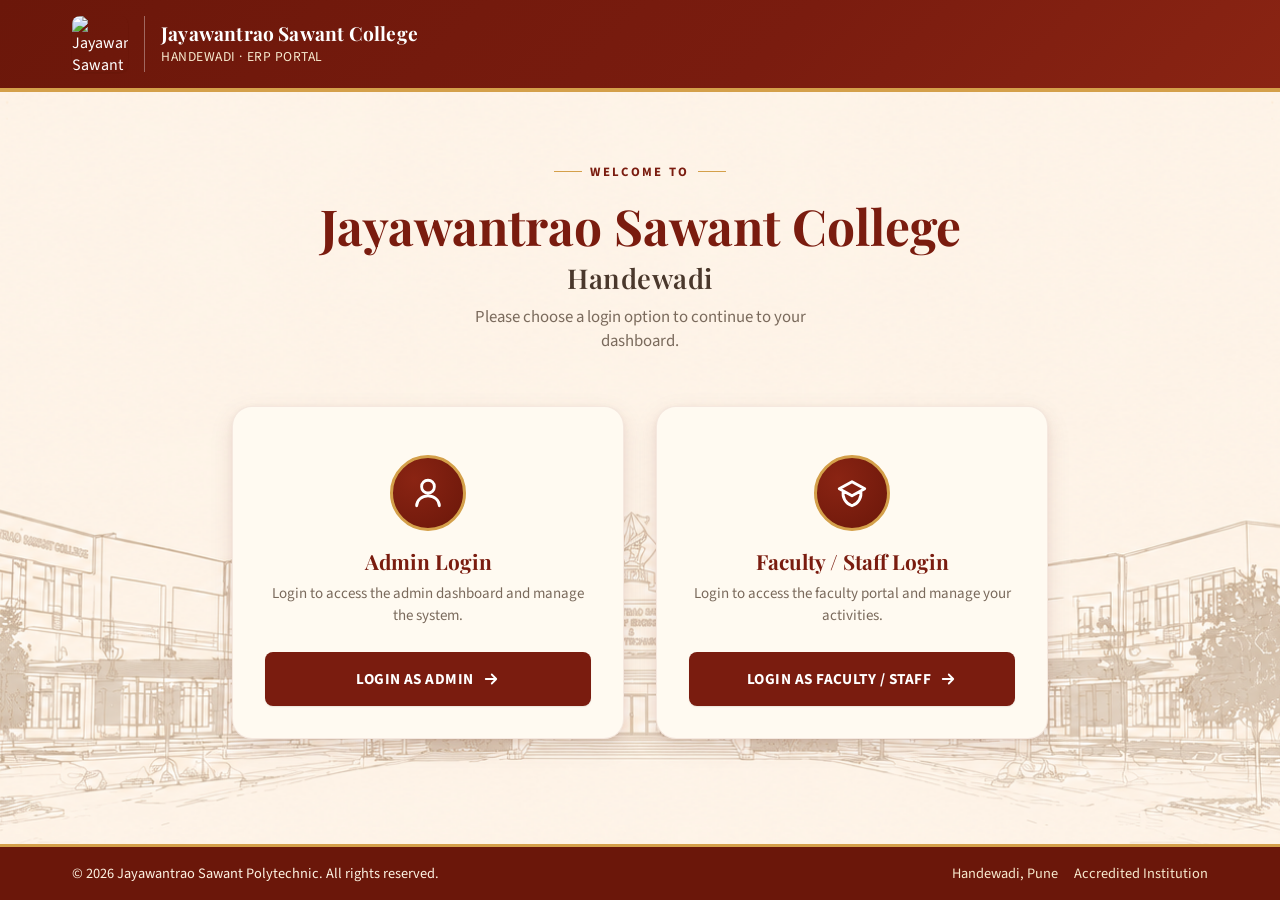
==== College ERP management system/JSPM project/frontend/index.html @ bfeb059f "Add files via upload" ====
<!DOCTYPE html>
<html lang="en">
<head>
  <meta charset="UTF-8">
  <meta name="viewport" content="width=device-width, initial-scale=1.0">
  <title>JSPM ERP Portal — Jayawantrao Sawant College, Handewadi</title>
  <meta name="description" content="Official ERP portal login for Jayawantrao Sawant College, Handewadi. Choose Admin or Faculty/Staff login to continue.">
  <link rel="icon" type="image/svg+xml" href="assets/images/logo.svg">
  <link rel="preconnect" href="https://fonts.googleapis.com">
  <link href="https://fonts.googleapis.com/css2?family=Playfair+Display:wght@600;700&family=Source+Sans+3:wght@400;600;700&display=swap" rel="stylesheet">
  <link rel="stylesheet" href="../frontend/Css/style_1.css">
</head>
<body>

  <a class="skip-link" href="#main-content">Skip to main content</a>

  <header class="app-header">
    <div class="app-header__inner">
      <div class="brand">
        <img class="brand__logo" src="assets/images/logo.svg" alt="Jayawantrao Sawant College crest">
        <span class="brand__divider" aria-hidden="true"></span>
        <div class="brand__text">
          <span class="brand__title">Jayawantrao Sawant College</span>
          <span class="brand__subtitle">Handewadi · ERP Portal</span>
        </div>
      </div>
    </div>
  </header>

  <main class="app-main" id="main-content">
    <section class="hero">
      <p class="hero__eyebrow">Welcome to</p>
      <h1 class="hero__title">
        Jayawantrao Sawant College
        <span>Handewadi</span>
      </h1>
      <p class="hero__subtitle">Please choose a login option to continue to your dashboard.</p>
    </section>

    <section class="portal-grid" aria-label="Login options">
      <article class="portal-card">
        <div class="portal-card__icon" aria-hidden="true">
          <svg viewBox="0 0 24 24" fill="none" stroke="currentColor" stroke-width="2">
            <path stroke-linecap="round" stroke-linejoin="round" d="M12 12a4.5 4.5 0 100-9 4.5 4.5 0 000 9zM4 21c0-3.87 3.58-7 8-7s8 3.13 8 7"/>
          </svg>
        </div>
        <h2 class="portal-card__title">Admin Login</h2>
        <p class="portal-card__desc">Login to access the admin dashboard and manage the system.</p>
        <a class="btn" href="../frontend/admin-login.html">
          Login as Admin
          <svg viewBox="0 0 24 24" fill="none" stroke="currentColor" stroke-width="2.4" aria-hidden="true"><path stroke-linecap="round" stroke-linejoin="round" d="M5 12h14M13 6l6 6-6 6"/></svg>
        </a>
      </article>

      <article class="portal-card">
        <div class="portal-card__icon" aria-hidden="true">
          <svg viewBox="0 0 24 24" fill="none" stroke="currentColor" stroke-width="2">
            <path stroke-linecap="round" stroke-linejoin="round" d="M12 14l9-5-9-5-9 5 9 5zm0 0l6.16-3.42A9 9 0 0112 21a9 9 0 01-6.16-10.42L12 14z"/>
          </svg>
        </div>
        <h2 class="portal-card__title">Faculty / Staff Login</h2>
        <p class="portal-card__desc">Login to access the faculty portal and manage your activities.</p>
        <a class="btn" href="../frontend/faculty-login.html">
          Login as Faculty / Staff
          <svg viewBox="0 0 24 24" fill="none" stroke="currentColor" stroke-width="2.4" aria-hidden="true"><path stroke-linecap="round" stroke-linejoin="round" d="M5 12h14M13 6l6 6-6 6"/></svg>
        </a>
      </article>
    </section>
  </main>

  <footer class="app-footer">
    <div class="app-footer__inner">
      <span>© <span id="year"></span> Jayawantrao Sawant Polytechnic. All rights reserved.</span>
      <span class="app-footer__meta">
        <span>Handewadi, Pune</span>
        <span>Accredited Institution</span>
      </span>
    </div>
  </footer>

  <script src="../javascript/main.js"></script>
  <script>document.getElementById('year').textContent = new Date().getFullYear();</script>
</body>
</html>
---- College ERP management system/JSPM project/frontend/Css/style_1.css ----
/* ==========================================================================
   Jayawantrao Sawant Polytechnic — ERP Portal
   Pure CSS · No framework
   ========================================================================== */

/* -------------------------------- Tokens -------------------------------- */
:root {
  /* Brand palette */
  --color-maroon-900: #5a1409;
  --color-maroon-800: #6b170a;
  --color-maroon-700: #7A1C0F;
  --color-maroon-600: #8a2413;
  --color-maroon-100: #f7e3de;

  --color-gold-600: #b5842f;
  --color-gold-500: #D4A04A;
  --color-gold-400: #e0b567;
  --color-gold-100: #f7e9cd;

  --color-cream-100: #fffaf1;
  --color-cream-200: #fdf2e2;
  --color-cream-300: #f8e8cf;

  --color-ink-900: #2b1c14;
  --color-ink-700: #4a382c;
  --color-ink-500: #7a6a5c;
  --color-ink-300: #a89a8c;

  --color-success: #2f7d4f;
  --color-danger: #b3261e;
  --color-white: #ffffff;

  /* Typography */
  --font-display: 'Playfair Display', Georgia, 'Times New Roman', serif;
  --font-body: 'Source Sans 3', 'Segoe UI', Arial, sans-serif;
  --font-mono: 'JetBrains Mono', 'Courier New', monospace;

  /* Spacing scale */
  --space-1: 4px;
  --space-2: 8px;
  --space-3: 12px;
  --space-4: 16px;
  --space-5: 24px;
  --space-6: 32px;
  --space-7: 48px;
  --space-8: 64px;
  --space-9: 5px;

  /* Radii & shadows */
  --radius-sm: 8px;
  --radius-md: 14px;
  --radius-lg: 20px;
  --radius-pill: 999px;

  --shadow-sm: 0 1px 2px rgba(43, 28, 20, 0.06), 0 1px 1px rgba(43, 28, 20, 0.04);
  --shadow-md: 0 8px 24px rgba(90, 20, 9, 0.10), 0 2px 6px rgba(90, 20, 9, 0.06);
  --shadow-lg: 0 24px 48px -12px rgba(90, 20, 9, 0.28), 0 4px 12px rgba(90, 20, 9, 0.08);
  --shadow-focus: 0 0 0 3px rgba(212, 160, 74, 0.45);

  --transition-fast: 150ms cubic-bezier(0.4, 0, 0.2, 1);
  --transition-base: 240ms cubic-bezier(0.4, 0, 0.2, 1);
  --transition-slow: 420ms cubic-bezier(0.16, 1, 0.3, 1);

  --header-height: 84px;
  --footer-height: 56px;
  --content-max: 1200px;
}

/* -------------------------------- Reset ---------------------------------- */
*,
*::before,
*::after {
  box-sizing: border-box;
}

html {
  -webkit-text-size-adjust: 100%;
  scroll-behavior: smooth;
}

body {
  background-image: url('../images/collegeimage1.png') !important;
  background-size: cover;
  background-position: center;
  background-repeat: no-repeat;
  margin: 0;
  min-height: 100vh;
  font-family: var(--font-body);
  color: var(--color-ink-900);
  -webkit-font-smoothing: antialiased;
  display: flex;
  flex-direction: column;
}

.campus-bg {
  position: absolute;
  inset: auto 0 0 0;
  width: 100%;
  height: 38%;
  object-fit: cover;
  object-position: center bottom;
  opacity: 0.35;
  pointer-events: none;
}

img,
svg {
  display: block;
  max-width: 100%;
}

button,
input {
  font-family: inherit;
  font-size: inherit;
  color: inherit;
}

a {
  color: inherit;
  text-decoration: none;
}

h1,
h2,
h3,
p {
  margin: 0;
}

ul {
  margin: 0;
  padding: 0;
  list-style: none;
}

@media (prefers-reduced-motion: reduce) {

  *,
  *::before,
  *::after {
    animation-duration: 0.001ms !important;
    animation-iteration-count: 1 !important;
    transition-duration: 0.001ms !important;
    scroll-behavior: auto !important;
  }
}

/* Visible focus for keyboard users everywhere */
a:focus-visible,
button:focus-visible,
input:focus-visible,
[tabindex]:focus-visible {
  outline: 3px solid var(--color-gold-500);
  outline-offset: 2px;
  border-radius: var(--radius-sm);
}

.skip-link {
  position: absolute;
  left: -999px;
  top: 0;
  background: var(--color-maroon-700);
  color: var(--color-white);
  padding: var(--space-3) var(--space-5);
  z-index: 200;
  border-radius: 0 0 var(--radius-sm) 0;
}

.skip-link:focus {
  left: 0;
}

/* -------------------------------- Layout shell --------------------------- */
.app-header {
  background: linear-gradient(135deg, var(--color-maroon-800) 0%, var(--color-maroon-700) 60%, var(--color-maroon-600) 100%);
  border-bottom: 4px solid var(--color-gold-500);
  color: var(--color-white);
}

.app-header__inner {
  max-width: var(--content-max);
  margin: 0 auto;
  padding: var(--space-4) var(--space-6);
  display: flex;
  align-items: center;
  gap: var(--space-4);
}

.brand {
  display: flex;
  align-items: center;
  gap: var(--space-4);
  min-width: 0;
}

.brand__logo {
  width: 56px;
  height: 56px;
  flex-shrink: 0;
  border-radius: var(--radius-sm);
  box-shadow: var(--shadow-sm);
}

.brand__divider {
  width: 1px;
  align-self: stretch;
  background: rgba(255, 255, 255, 0.35);
  flex-shrink: 0;
}

.brand__text {
  display: flex;
  flex-direction: column;
  gap: 2px;
  min-width: 0;
}

.brand__title {
  font-family: var(--font-display);
  font-size: clamp(1.15rem, 1.5vw, 1.55rem);
  font-weight: 700;
  line-height: 1.2;
  letter-spacing: 0.01em;
}

.brand__subtitle {
  font-size: 0.85rem;
  font-weight: 400;
  color: var(--color-gold-100);
  letter-spacing: 0.04em;
  text-transform: uppercase;
}

.app-main {
  flex: 1;
  position: relative;
}

.app-main::after {
  content: '';
  position: absolute;
  inset: auto 0 0 0;
  height: 34vh;
  background-image: url('../images/campus-sketch.png');
  background-repeat: no-repeat;
  background-position: bottom center;
  background-size: cover;
  opacity: 0.35;
  pointer-events: none;
}

.app-footer {
  background: var(--color-maroon-800);
  color: var(--color-cream-200);
  border-top: 3px solid var(--color-gold-500);
}

.app-footer__inner {
  max-width: var(--content-max);
  margin: 0 auto;
  padding: var(--space-4) var(--space-6);
  display: flex;
  align-items: center;
  justify-content: space-between;
  gap: var(--space-4);
  flex-wrap: wrap;
  font-size: 0.9rem;
}

.app-footer__meta {
  display: flex;
  gap: var(--space-4);
  color: var(--color-gold-100);
  flex-wrap: wrap;
}

/* -------------------------------- Selection page -------------------------- */
.hero {
  max-width: var(--content-max);
  margin: 0 auto;
  padding: var(--space-8) var(--space-6) var(--space-9);
  text-align: center;
}

.hero__eyebrow {
  display: inline-flex;
  align-items: center;
  gap: var(--space-2);
  font-size: 0.8rem;
  font-weight: 700;
  letter-spacing: 0.18em;
  text-transform: uppercase;
  color: var(--color-maroon-700);
  margin-bottom: var(--space-4);
}

.hero__eyebrow::before,
.hero__eyebrow::after {
  content: '';
  width: 28px;
  height: 1px;
  background: var(--color-gold-500);
}

.hero__title {
  font-family: var(--font-display);
  font-weight: 700;
  font-size: clamp(1.9rem, 4.2vw, 3.1rem);
  color: var(--color-maroon-700);
  line-height: 1.15;
  margin-bottom: var(--space-3);
}

.hero__title span {
  display: block;
  font-size: 0.55em;
  font-weight: 600;
  color: var(--color-ink-700);
  letter-spacing: 0.02em;
  margin-top: var(--space-2);
}

.hero__subtitle {
  font-size: 1.05rem;
  color: var(--color-ink-500);
  max-width: 46ch;
  margin: 0 auto;
}

.portal-grid {
  max-width: 880px;
  margin: var(--space-7) auto 0;
  padding: 0 var(--space-6) var(--space-9);
  display: grid;
  grid-template-columns: repeat(2, 1fr);
  gap: var(--space-6);
}

.portal-card {
  background: var(--color-cream-100);
  border: 1px solid rgba(122, 28, 15, 0.08);
  border-radius: var(--radius-lg);
  padding: var(--space-7) var(--space-6) var(--space-6);
  box-shadow: var(--shadow-md);
  display: flex;
  flex-direction: column;
  align-items: center;
  text-align: center;
  gap: var(--space-2);
  position: relative;
  overflow: hidden;
  transition: transform var(--transition-base), box-shadow var(--transition-base), border-color var(--transition-base);
}

.portal-card::before {
  content: '';
  position: absolute;
  top: 0;
  left: 0;
  right: 0;
  height: 4px;
  background: linear-gradient(90deg, var(--color-maroon-700), var(--color-gold-500));
  transform: scaleX(0);
  transform-origin: left;
  transition: transform var(--transition-base);
}

.portal-card:hover,
.portal-card:focus-within {
  transform: translateY(-6px);
  box-shadow: var(--shadow-lg);
  border-color: rgba(212, 160, 74, 0.5);
}

.portal-card:hover::before,
.portal-card:focus-within::before {
  transform: scaleX(1);
}

.portal-card__icon {
  width: 76px;
  height: 76px;
  border-radius: 50%;
  background: radial-gradient(circle at 30% 30%, var(--color-maroon-600), var(--color-maroon-800));
  border: 3px solid var(--color-gold-500);
  display: grid;
  place-items: center;
  color: var(--color-white);
  margin-bottom: var(--space-2);
  transition: transform var(--transition-base);
}

.portal-card:hover .portal-card__icon {
  transform: scale(1.06) rotate(-3deg);
}

.portal-card__icon svg {
  width: 34px;
  height: 34px;
}

.portal-card__title {
  font-family: var(--font-display);
  font-size: 1.3rem;
  font-weight: 700;
  color: var(--color-maroon-700);
}

.portal-card__desc {
  color: var(--color-ink-500);
  font-size: 0.94rem;
  line-height: 1.5;
  margin-bottom: var(--space-4);
}

/* -------------------------------- Buttons --------------------------------- */
.btn {
  --btn-bg: var(--color-maroon-700);
  --btn-bg-hover: var(--color-maroon-800);
  display: inline-flex;
  align-items: center;
  justify-content: center;
  gap: var(--space-2);
  width: 100%;
  border: none;
  border-radius: var(--radius-sm);
  background: var(--btn-bg);
  color: var(--color-white);
  font-weight: 700;
  font-size: 0.95rem;
  letter-spacing: 0.03em;
  text-transform: uppercase;
  padding: var(--space-4) var(--space-5);
  cursor: pointer;
  box-shadow: var(--shadow-sm);
  transition: background var(--transition-fast), transform var(--transition-fast), box-shadow var(--transition-fast);
}

.btn svg {
  width: 18px;
  height: 18px;
  transition: transform var(--transition-fast);
}

.btn:hover {
  background: var(--btn-bg-hover);
  box-shadow: var(--shadow-md);
  transform: translateY(-2px);
}

.btn:active {
  transform: translateY(0);
}

.btn:hover svg {
  transform: translateX(3px);
}

.btn--outline {
  --btn-bg: transparent;
  --btn-bg-hover: rgba(122, 28, 15, 0.06);
  color: var(--color-maroon-700);
  border: 2px solid var(--color-maroon-700);
  box-shadow: none;
}

.btn--secondary {
  --btn-bg: var(--color-gold-500);
  --btn-bg-hover: var(--color-gold-600);
  color: var(--color-maroon-900);
}

.btn:disabled {
  opacity: 0.6;
  cursor: not-allowed;
  transform: none;
}

.btn.is-loading {
  position: relative;
  color: transparent;
}

.btn.is-loading::after {
  content: '';
  position: absolute;
  width: 18px;
  height: 18px;
  border-radius: 50%;
  border: 2.5px solid rgba(255, 255, 255, 0.4);
  border-top-color: var(--color-white);
  animation: spin 0.7s linear infinite;
}

@keyframes spin {
  to {
    transform: rotate(360deg);
  }
}

/* -------------------------------- Auth layout ------------------------------ */
.auth-shell {
  max-width: 560px;
  margin: 0 auto;
  padding: var(--space-7) var(--space-5) var(--space-9);
}

.auth-intro {
  text-align: center;
  margin-bottom: var(--space-6);
}

.auth-intro__icon {
  width: 68px;
  height: 68px;
  margin: 0 auto var(--space-4);
  border-radius: 50%;
  background: radial-gradient(circle at 30% 30%, var(--color-maroon-600), var(--color-maroon-800));
  border: 3px solid var(--color-gold-500);
  display: grid;
  place-items: center;
  color: var(--color-white);
  box-shadow: var(--shadow-md);
}

.auth-intro__icon svg {
  width: 30px;
  height: 30px;
}

.auth-intro__eyebrow-row {
  display: flex;
  align-items: center;
  justify-content: center;
  gap: var(--space-3);
  margin-bottom: var(--space-2);
}

.auth-intro__eyebrow-row .rule {
  width: 40px;
  height: 1px;
  background: var(--color-gold-500);
}

.auth-intro__title {
  font-family: var(--font-display);
  font-size: clamp(1.4rem, 3vw, 1.9rem);
  font-weight: 700;
  color: var(--color-maroon-700);
  letter-spacing: 0.01em;
}

.auth-intro__subtitle {
  color: var(--color-ink-500);
  margin-top: var(--space-2);
  font-size: 0.98rem;
}

.auth-card {
  background: var(--color-cream-100);
  border-radius: var(--radius-lg);
  box-shadow: var(--shadow-lg);
  border: 1px solid rgba(122, 28, 15, 0.08);
  padding: var(--space-6);
}

@media (min-width: 560px) {
  .auth-card {
    padding: var(--space-7);
  }
}

.field-group {
  margin-bottom: var(--space-5);
}

.field-label {
  display: flex;
  align-items: center;
  justify-content: space-between;
  font-weight: 700;
  font-size: 0.92rem;
  color: var(--color-maroon-700);
  margin-bottom: var(--space-2);
}

.field-label .optional-tag {
  font-weight: 400;
  font-size: 0.78rem;
  color: var(--color-ink-300);
  text-transform: none;
}

.input-wrap {
  position: relative;
  display: flex;
  align-items: center;
  border: 1.5px solid rgba(122, 28, 15, 0.16);
  border-radius: var(--radius-sm);
  background: var(--color-white);
  transition: border-color var(--transition-fast), box-shadow var(--transition-fast);
}

.input-wrap:focus-within {
  border-color: var(--color-gold-500);
  box-shadow: var(--shadow-focus);
}

.input-wrap.has-error {
  border-color: var(--color-danger);
}

.input-wrap__icon {
  display: grid;
  place-items: center;
  width: 46px;
  color: var(--color-ink-500);
  flex-shrink: 0;
}

.input-wrap__icon svg {
  width: 19px;
  height: 19px;
}

.input-wrap input {
  flex: 1;
  min-width: 0;
  border: none;
  background: transparent;
  outline: none;
  padding: var(--space-4) var(--space-3) var(--space-4) 0;
  font-size: 0.98rem;
  color: var(--color-ink-900);
}

.input-wrap input::placeholder {
  color: var(--color-ink-300);
}

.icon-toggle {
  display: grid;
  place-items: center;
  width: 46px;
  height: 100%;
  background: transparent;
  border: none;
  cursor: pointer;
  color: var(--color-ink-500);
  flex-shrink: 0;
  border-radius: var(--radius-sm);
}

.icon-toggle:hover {
  color: var(--color-maroon-700);
}

.icon-toggle svg {
  width: 19px;
  height: 19px;
}

.field-error {
  display: none;
  align-items: center;
  gap: var(--space-1);
  color: var(--color-danger);
  font-size: 0.82rem;
  margin-top: var(--space-2);
}

.input-wrap.has-error+.field-error {
  display: flex;
}

/* Captcha */
.captcha-row {
  display: flex;
  gap: var(--space-3);
  align-items: stretch;
}

.captcha-display {
  display: flex;
  align-items: center;
  gap: var(--space-2);
  background: repeating-linear-gradient(135deg, var(--color-cream-300), var(--color-cream-300) 6px, #f1e2c4 6px, #f1e2c4 12px);
  border: 1.5px dashed var(--color-gold-600);
  border-radius: var(--radius-sm);
  padding: var(--space-3) var(--space-4);
  min-width: 148px;
}

.captcha-code {
  display: flex;
  gap: 2px;
  font-family: var(--font-display);
  font-size: 1.2rem;
  font-weight: 700;
  letter-spacing: 0.15em;
  user-select: none;
}

.captcha-code span:nth-child(odd) {
  color: var(--color-maroon-700);
  transform: rotate(-6deg);
  display: inline-block;
}

.captcha-code span:nth-child(even) {
  color: var(--color-ink-700);
  transform: rotate(5deg);
  display: inline-block;
}

.captcha-refresh {
  margin-left: auto;
  background: transparent;
  border: none;
  cursor: pointer;
  color: var(--color-maroon-700);
  display: grid;
  place-items: center;
  border-radius: 50%;
  width: 26px;
  height: 26px;
  flex-shrink: 0;
}

.captcha-refresh:hover {
  background: rgba(122, 28, 15, 0.08);
}

.captcha-refresh svg {
  width: 16px;
  height: 16px;
  transition: transform var(--transition-base);
}

.captcha-refresh.is-spinning svg {
  transform: rotate(180deg);
}

.captcha-row .input-wrap {
  flex: 1;
}

/* Row: remember + forgot */
.field-row {
  display: flex;
  align-items: center;
  justify-content: space-between;
  gap: var(--space-3);
  margin: var(--space-5) 0;
  flex-wrap: wrap;
}

.checkbox-wrap {
  display: flex;
  align-items: center;
  gap: var(--space-2);
  cursor: pointer;
  font-size: 0.92rem;
  color: var(--color-ink-700);
}

.checkbox-wrap input[type="checkbox"] {
  width: 18px;
  height: 18px;
  accent-color: var(--color-maroon-700);
  cursor: pointer;
}

.link {
  font-size: 0.92rem;
  font-weight: 600;
  color: var(--color-maroon-700);
  text-underline-offset: 3px;
  text-decoration: underline;
  transition: color var(--transition-fast);
}

.link:hover {
  color: var(--color-gold-600);
}

.auth-card__divider {
  border: none;
  border-top: 1px solid rgba(122, 28, 15, 0.12);
  margin: var(--space-5) 0;
}

.security-note {
  display: flex;
  align-items: center;
  justify-content: center;
  gap: var(--space-2);
  color: var(--color-ink-500);
  font-size: 0.82rem;
}

.security-note svg {
  width: 15px;
  height: 15px;
  color: var(--color-success);
  flex-shrink: 0;
}

.auth-switch {
  text-align: center;
  margin-top: var(--space-5);
  font-size: 0.9rem;
  color: var(--color-ink-500);
}

/* Toast */
.toast {
  position: fixed;
  bottom: var(--space-6);
  left: 50%;
  transform: translate(-50%, 20px);
  background: var(--color-maroon-800);
  color: var(--color-white);
  padding: var(--space-4) var(--space-5);
  border-radius: var(--radius-sm);
  box-shadow: var(--shadow-lg);
  display: flex;
  align-items: center;
  gap: var(--space-3);
  font-size: 0.92rem;
  opacity: 0;
  pointer-events: none;
  transition: opacity var(--transition-base), transform var(--transition-base);
  z-index: 300;
  max-width: min(92vw, 420px);
}

.toast.is-visible {
  opacity: 1;
  transform: translate(-50%, 0);
}

.toast--error {
  background: var(--color-danger);
}

.toast--success {
  background: var(--color-success);
}

.toast svg {
  width: 20px;
  height: 20px;
  flex-shrink: 0;
}

/* Page transition */
.app-main {
  animation: page-in var(--transition-slow) both;
}

@keyframes page-in {
  from {
    opacity: 0;
    transform: translateY(10px);
  }

  to {
    opacity: 1;
    transform: translateY(0);
  }
}

/* -------------------------------- Responsive ------------------------------ */
@media (max-width: 700px) {
  .app-header__inner {
    padding: var(--space-3) var(--space-4);
  }

  .brand__logo {
    width: 44px;
    height: 44px;
  }

  .portal-grid {
    grid-template-columns: 1fr;
    padding: 0 var(--space-5) var(--space-8);
    margin-top: var(--space-6);
  }

  .hero {
    padding: var(--space-6) var(--space-5) var(--space-7);
  }

  .app-footer__inner {
    justify-content: center;
    text-align: center;
  }

  .captcha-row {
    flex-direction: column;
  }

  .captcha-display {
    justify-content: space-between;
  }

  .biometric-panel {
    flex-wrap: wrap;
  }

  .biometric-panel .btn {
    width: 100%;
    order: 3;
  }

}

@media (max-width: 380px) {
  .brand__subtitle {
    display: none;
  }
}

@media (max-width: 768px) {
  body {
    background-position: 60% center;
  }
}
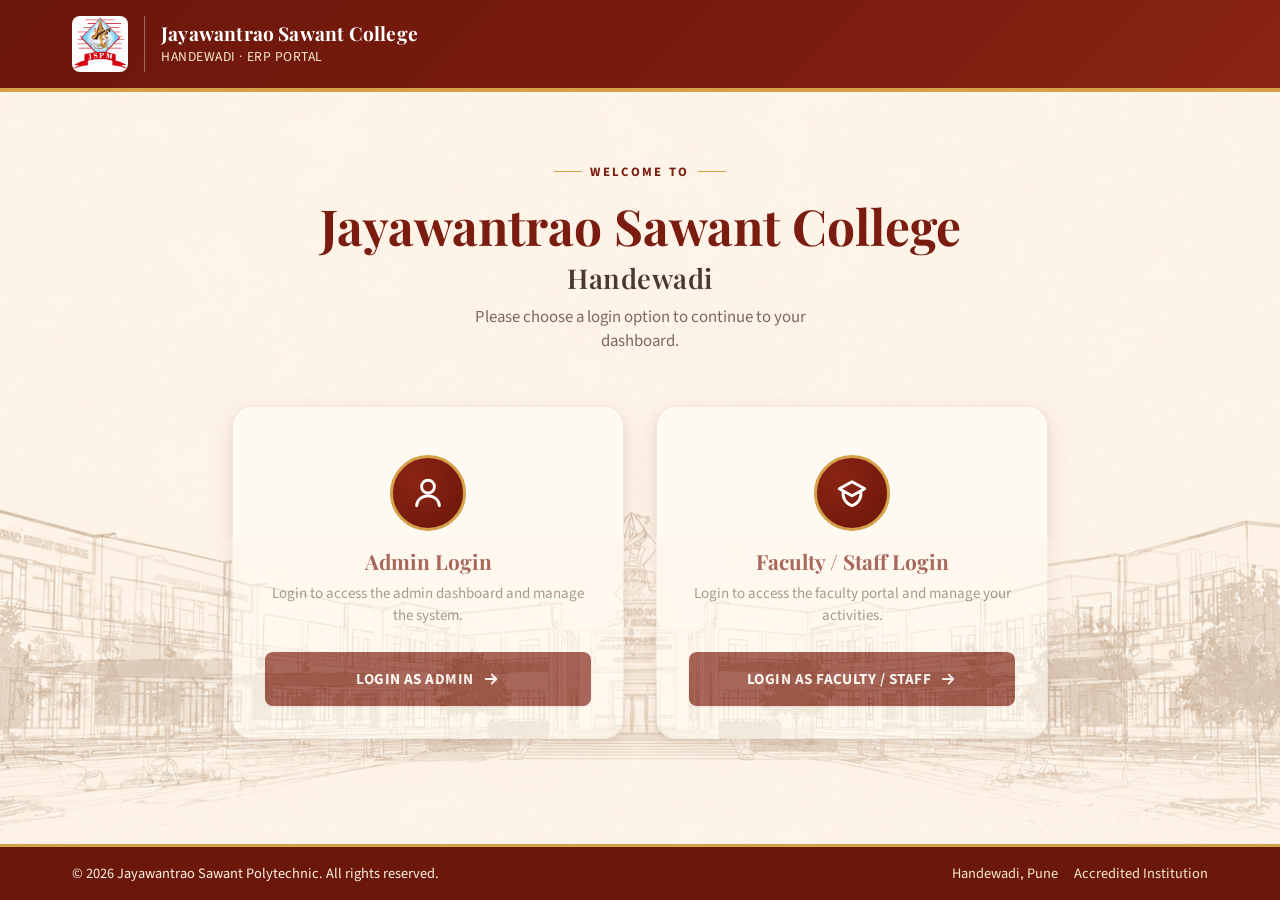
==== commit 77c87706: "Add files via upload" ====
--- a/College ERP management system/JSPM project/frontend/index.html
+++ b/College ERP management system/JSPM project/frontend/index.html
@@ -5,10 +5,10 @@
   <meta name="viewport" content="width=device-width, initial-scale=1.0">
   <title>JSPM ERP Portal — Jayawantrao Sawant College, Handewadi</title>
   <meta name="description" content="Official ERP portal login for Jayawantrao Sawant College, Handewadi. Choose Admin or Faculty/Staff login to continue.">
-  <link rel="icon" type="image/svg+xml" href="assets/images/logo.svg">
+  <link rel="icon" type="image/png+xml" href="../frontend/images/jspmlogo.png">
   <link rel="preconnect" href="https://fonts.googleapis.com">
   <link href="https://fonts.googleapis.com/css2?family=Playfair+Display:wght@600;700&family=Source+Sans+3:wght@400;600;700&display=swap" rel="stylesheet">
-  <link rel="stylesheet" href="../frontend/Css/style_1.css">
+  <link rel="stylesheet" href="../frontend/Css/mainstyle.css">
 </head>
 <body>
 
@@ -17,7 +17,7 @@
   <header class="app-header">
     <div class="app-header__inner">
       <div class="brand">
-        <img class="brand__logo" src="assets/images/logo.svg" alt="Jayawantrao Sawant College crest">
+        <img class="brand__logo" src="../frontend/images/jspmlogo.png" alt="Jayawantrao Sawant College crest">
         <span class="brand__divider" aria-hidden="true"></span>
         <div class="brand__text">
           <span class="brand__title">Jayawantrao Sawant College</span>
@@ -78,7 +78,7 @@
     </div>
   </footer>
 
-  <script src="../javascript/main.js"></script>
+  <script src="../frontend/javascript/main.js"></script>
   <script>document.getElementById('year').textContent = new Date().getFullYear();</script>
 </body>
 </html>
--- a/College ERP management system/JSPM project/frontend/Css/mainstyle.css
+++ b/College ERP management system/JSPM project/frontend/Css/mainstyle.css
@@ -0,0 +1,930 @@
+/* ==========================================================================
+   Jayawantrao Sawant Polytechnic — ERP Portal
+   Pure CSS · No framework
+   ========================================================================== */
+
+/* -------------------------------- Tokens -------------------------------- */
+:root {
+  /* Brand palette */
+  --color-maroon-900: #5a1409;
+  --color-maroon-800: #6b170a;
+  --color-maroon-700: #7A1C0F;
+  --color-maroon-600: #8a2413;
+  --color-maroon-100: #f7e3de;
+
+  --color-gold-600: #b5842f;
+  --color-gold-500: #D4A04A;
+  --color-gold-400: #e0b567;
+  --color-gold-100: #f7e9cd;
+
+  --color-cream-100: #fffaf1;
+  --color-cream-200: #fdf2e2;
+  --color-cream-300: #f8e8cf;
+
+  --color-ink-900: #2b1c14;
+  --color-ink-700: #4a382c;
+  --color-ink-500: #7a6a5c;
+  --color-ink-300: #a89a8c;
+
+  --color-success: #2f7d4f;
+  --color-danger: #b3261e;
+  --color-white: #ffffff;
+
+  /* Typography */
+  --font-display: 'Playfair Display', Georgia, 'Times New Roman', serif;
+  --font-body: 'Source Sans 3', 'Segoe UI', Arial, sans-serif;
+  --font-mono: 'JetBrains Mono', 'Courier New', monospace;
+
+  /* Spacing scale */
+  --space-1: 4px;
+  --space-2: 8px;
+  --space-3: 12px;
+  --space-4: 16px;
+  --space-5: 24px;
+  --space-6: 32px;
+  --space-7: 48px;
+  --space-8: 64px;
+  --space-9: 5px;
+
+  /* Radii & shadows */
+  --radius-sm: 8px;
+  --radius-md: 14px;
+  --radius-lg: 20px;
+  --radius-pill: 999px;
+
+  --shadow-sm: 0 1px 2px rgba(43, 28, 20, 0.06), 0 1px 1px rgba(43, 28, 20, 0.04);
+  --shadow-md: 0 8px 24px rgba(90, 20, 9, 0.10), 0 2px 6px rgba(90, 20, 9, 0.06);
+  --shadow-lg: 0 24px 48px -12px rgba(90, 20, 9, 0.28), 0 4px 12px rgba(90, 20, 9, 0.08);
+  --shadow-focus: 0 0 0 3px rgba(212, 160, 74, 0.45);
+
+  --transition-fast: 150ms cubic-bezier(0.4, 0, 0.2, 1);
+  --transition-base: 240ms cubic-bezier(0.4, 0, 0.2, 1);
+  --transition-slow: 420ms cubic-bezier(0.16, 1, 0.3, 1);
+
+  --header-height: 84px;
+  --footer-height: 56px;
+  --content-max: 1200px;
+}
+
+/* -------------------------------- Reset ---------------------------------- */
+*,
+*::before,
+*::after {
+  box-sizing: border-box;
+}
+
+html {
+  -webkit-text-size-adjust: 100%;
+  scroll-behavior: smooth;
+}
+
+body {
+  background-image: url('../images/collegeimage1.png') !important;
+  background-size: cover;
+  background-position: center;
+  background-repeat: no-repeat;
+  margin: 0;
+  min-height: 100vh;
+  font-family: var(--font-body);
+  color: var(--color-ink-900);
+  -webkit-font-smoothing: antialiased;
+  display: flex;
+  flex-direction: column;
+}
+
+.campus-bg {
+  position: absolute;
+  inset: auto 0 0 0;
+  width: 100%;
+  height: 38%;
+  object-fit: cover;
+  object-position: center bottom;
+  opacity: 0.35;
+  pointer-events: none;
+}
+
+img,
+svg {
+  display: block;
+  max-width: 100%;
+}
+
+button,
+input {
+  font-family: inherit;
+  font-size: inherit;
+  color: inherit;
+}
+
+a {
+  color: inherit;
+  text-decoration: none;
+}
+
+h1,
+h2,
+h3,
+p {
+  margin: 0;
+}
+
+ul {
+  margin: 0;
+  padding: 0;
+  list-style: none;
+}
+
+@media (prefers-reduced-motion: reduce) {
+
+  *,
+  *::before,
+  *::after {
+    animation-duration: 0.001ms !important;
+    animation-iteration-count: 1 !important;
+    transition-duration: 0.001ms !important;
+    scroll-behavior: auto !important;
+  }
+}
+
+/* Visible focus for keyboard users everywhere */
+a:focus-visible,
+button:focus-visible,
+input:focus-visible,
+[tabindex]:focus-visible {
+  outline: 3px solid var(--color-gold-500);
+  outline-offset: 2px;
+  border-radius: var(--radius-sm);
+}
+
+.skip-link {
+  position: absolute;
+  left: -999px;
+  top: 0;
+  background: var(--color-maroon-700);
+  color: var(--color-white);
+  padding: var(--space-3) var(--space-5);
+  z-index: 200;
+  border-radius: 0 0 var(--radius-sm) 0;
+}
+
+.skip-link:focus {
+  left: 0;
+}
+
+/* -------------------------------- Layout shell --------------------------- */
+.app-header {
+  background: linear-gradient(135deg, var(--color-maroon-800) 0%, var(--color-maroon-700) 60%, var(--color-maroon-600) 100%);
+  border-bottom: 4px solid var(--color-gold-500);
+  color: var(--color-white);
+}
+
+.app-header__inner {
+  max-width: var(--content-max);
+  margin: 0 auto;
+  padding: var(--space-4) var(--space-6);
+  display: flex;
+  align-items: center;
+  gap: var(--space-4);
+}
+
+.brand {
+  display: flex;
+  align-items: center;
+  gap: var(--space-4);
+  min-width: 0;
+}
+
+.brand__logo {
+  width: 56px;
+  height: 56px;
+  flex-shrink: 0;
+  border-radius: var(--radius-sm);
+  box-shadow: var(--shadow-sm);
+}
+
+.brand__divider {
+  width: 1px;
+  align-self: stretch;
+  background: rgba(255, 255, 255, 0.35);
+  flex-shrink: 0;
+}
+
+.brand__text {
+  display: flex;
+  flex-direction: column;
+  gap: 2px;
+  min-width: 0;
+}
+
+.brand__title {
+  font-family: var(--font-display);
+  font-size: clamp(1.15rem, 1.5vw, 1.55rem);
+  font-weight: 700;
+  line-height: 1.2;
+  letter-spacing: 0.01em;
+}
+
+.brand__subtitle {
+  font-size: 0.85rem;
+  font-weight: 400;
+  color: var(--color-gold-100);
+  letter-spacing: 0.04em;
+  text-transform: uppercase;
+}
+
+.app-main {
+  flex: 1;
+  position: relative;
+}
+
+.app-main::after {
+  content: '';
+  position: absolute;
+  inset: auto 0 0 0;
+  height: 34vh;
+  background-image: url('../images/collegeimage1.png');
+  background-repeat: no-repeat;
+  background-position: bottom center;
+  background-size: cover;
+  opacity: 0.35;
+  pointer-events: none;
+}
+
+.app-footer {
+  background: var(--color-maroon-800);
+  color: var(--color-cream-200);
+  border-top: 3px solid var(--color-gold-500);
+}
+
+.app-footer__inner {
+  max-width: var(--content-max);
+  margin: 0 auto;
+  padding: var(--space-4) var(--space-6);
+  display: flex;
+  align-items: center;
+  justify-content: space-between;
+  gap: var(--space-4);
+  flex-wrap: wrap;
+  font-size: 0.9rem;
+}
+
+.app-footer__meta {
+  display: flex;
+  gap: var(--space-4);
+  color: var(--color-gold-100);
+  flex-wrap: wrap;
+}
+
+/* -------------------------------- Selection page -------------------------- */
+.hero {
+  max-width: var(--content-max);
+  margin: 0 auto;
+  padding: var(--space-8) var(--space-6) var(--space-9);
+  text-align: center;
+}
+
+.hero__eyebrow {
+  display: inline-flex;
+  align-items: center;
+  gap: var(--space-2);
+  font-size: 0.8rem;
+  font-weight: 700;
+  letter-spacing: 0.18em;
+  text-transform: uppercase;
+  color: var(--color-maroon-700);
+  margin-bottom: var(--space-4);
+}
+
+.hero__eyebrow::before,
+.hero__eyebrow::after {
+  content: '';
+  width: 28px;
+  height: 1px;
+  background: var(--color-gold-500);
+}
+
+.hero__title {
+  font-family: var(--font-display);
+  font-weight: 700;
+  font-size: clamp(1.9rem, 4.2vw, 3.1rem);
+  color: var(--color-maroon-700);
+  line-height: 1.15;
+  margin-bottom: var(--space-3);
+}
+
+.hero__title span {
+  display: block;
+  font-size: 0.55em;
+  font-weight: 600;
+  color: var(--color-ink-700);
+  letter-spacing: 0.02em;
+  margin-top: var(--space-2);
+}
+
+.hero__subtitle {
+  font-size: 1.05rem;
+  color: var(--color-ink-500);
+  max-width: 46ch;
+  margin: 0 auto;
+}
+
+.portal-grid {
+  max-width: 880px;
+  margin: var(--space-7) auto 0;
+  padding: 0 var(--space-6) var(--space-9);
+  display: grid;
+  grid-template-columns: repeat(2, 1fr);
+  gap: var(--space-6);
+}
+
+.portal-card {
+  background: var(--color-cream-100);
+  border: 1px solid rgba(122, 28, 15, 0.08);
+  border-radius: var(--radius-lg);
+  padding: var(--space-7) var(--space-6) var(--space-6);
+  box-shadow: var(--shadow-md);
+  display: flex;
+  flex-direction: column;
+  align-items: center;
+  text-align: center;
+  gap: var(--space-2);
+  position: relative;
+  overflow: hidden;
+  transition: transform var(--transition-base), box-shadow var(--transition-base), border-color var(--transition-base);
+}
+
+.portal-card::before {
+  content: '';
+  position: absolute;
+  top: 0;
+  left: 0;
+  right: 0;
+  height: 4px;
+  background: linear-gradient(90deg, var(--color-maroon-700), var(--color-gold-500));
+  transform: scaleX(0);
+  transform-origin: left;
+  transition: transform var(--transition-base);
+}
+
+.portal-card:hover,
+.portal-card:focus-within {
+  transform: translateY(-6px);
+  box-shadow: var(--shadow-lg);
+  border-color: rgba(212, 160, 74, 0.5);
+}
+
+.portal-card:hover::before,
+.portal-card:focus-within::before {
+  transform: scaleX(1);
+}
+
+.portal-card__icon {
+  width: 76px;
+  height: 76px;
+  border-radius: 50%;
+  background: radial-gradient(circle at 30% 30%, var(--color-maroon-600), var(--color-maroon-800));
+  border: 3px solid var(--color-gold-500);
+  display: grid;
+  place-items: center;
+  color: var(--color-white);
+  margin-bottom: var(--space-2);
+  transition: transform var(--transition-base);
+}
+
+.portal-card:hover .portal-card__icon {
+  transform: scale(1.06) rotate(-3deg);
+}
+
+.portal-card__icon svg {
+  width: 34px;
+  height: 34px;
+}
+
+.portal-card__title {
+  font-family: var(--font-display);
+  font-size: 1.3rem;
+  font-weight: 700;
+  color: var(--color-maroon-700);
+}
+
+.portal-card__desc {
+  color: var(--color-ink-500);
+  font-size: 0.94rem;
+  line-height: 1.5;
+  margin-bottom: var(--space-4);
+}
+
+/* -------------------------------- Buttons --------------------------------- */
+.btn {
+  --btn-bg: var(--color-maroon-700);
+  --btn-bg-hover: var(--color-maroon-800);
+  display: inline-flex;
+  align-items: center;
+  justify-content: center;
+  gap: var(--space-2);
+  width: 100%;
+  border: none;
+  border-radius: var(--radius-sm);
+  background: var(--btn-bg);
+  color: var(--color-white);
+  font-weight: 700;
+  font-size: 0.95rem;
+  letter-spacing: 0.03em;
+  text-transform: uppercase;
+  padding: var(--space-4) var(--space-5);
+  cursor: pointer;
+  box-shadow: var(--shadow-sm);
+  transition: background var(--transition-fast), transform var(--transition-fast), box-shadow var(--transition-fast);
+}
+
+.btn svg {
+  width: 18px;
+  height: 18px;
+  transition: transform var(--transition-fast);
+}
+
+.btn:hover {
+  background: var(--btn-bg-hover);
+  box-shadow: var(--shadow-md);
+  transform: translateY(-2px);
+}
+
+.btn:active {
+  transform: translateY(0);
+}
+
+.btn:hover svg {
+  transform: translateX(3px);
+}
+
+.btn--outline {
+  --btn-bg: transparent;
+  --btn-bg-hover: rgba(122, 28, 15, 0.06);
+  color: var(--color-maroon-700);
+  border: 2px solid var(--color-maroon-700);
+  box-shadow: none;
+}
+
+.btn--secondary {
+  --btn-bg: var(--color-gold-500);
+  --btn-bg-hover: var(--color-gold-600);
+  color: var(--color-maroon-900);
+}
+
+.btn:disabled {
+  opacity: 0.6;
+  cursor: not-allowed;
+  transform: none;
+}
+
+.btn.is-loading {
+  position: relative;
+  color: transparent;
+}
+
+.btn.is-loading::after {
+  content: '';
+  position: absolute;
+  width: 18px;
+  height: 18px;
+  border-radius: 50%;
+  border: 2.5px solid rgba(255, 255, 255, 0.4);
+  border-top-color: var(--color-white);
+  animation: spin 0.7s linear infinite;
+}
+
+@keyframes spin {
+  to {
+    transform: rotate(360deg);
+  }
+}
+
+/* -------------------------------- Auth layout ------------------------------ */
+.auth-shell {
+  max-width: 560px;
+  margin: 0 auto;
+  padding: var(--space-7) var(--space-5) var(--space-9);
+}
+
+.auth-intro {
+  text-align: center;
+  margin-bottom: var(--space-6);
+}
+
+.auth-intro__icon {
+  width: 68px;
+  height: 68px;
+  margin: 0 auto var(--space-4);
+  border-radius: 50%;
+  background: radial-gradient(circle at 30% 30%, var(--color-maroon-600), var(--color-maroon-800));
+  border: 3px solid var(--color-gold-500);
+  display: grid;
+  place-items: center;
+  color: var(--color-white);
+  box-shadow: var(--shadow-md);
+}
+
+.auth-intro__icon svg {
+  width: 30px;
+  height: 30px;
+}
+
+.auth-intro__eyebrow-row {
+  display: flex;
+  align-items: center;
+  justify-content: center;
+  gap: var(--space-3);
+  margin-bottom: var(--space-2);
+}
+
+.auth-intro__eyebrow-row .rule {
+  width: 40px;
+  height: 1px;
+  background: var(--color-gold-500);
+}
+
+.auth-intro__title {
+  font-family: var(--font-display);
+  font-size: clamp(1.4rem, 3vw, 1.9rem);
+  font-weight: 700;
+  color: var(--color-maroon-700);
+  letter-spacing: 0.01em;
+}
+
+.auth-intro__subtitle {
+  color: var(--color-ink-500);
+  margin-top: var(--space-2);
+  font-size: 0.98rem;
+}
+
+.auth-card {
+  background: var(--color-cream-100);
+  border-radius: var(--radius-lg);
+  box-shadow: var(--shadow-lg);
+  border: 1px solid rgba(122, 28, 15, 0.08);
+  padding: var(--space-6);
+}
+
+@media (min-width: 560px) {
+  .auth-card {
+    padding: var(--space-7);
+  }
+}
+
+.field-group {
+  margin-bottom: var(--space-5);
+}
+
+.field-label {
+  display: flex;
+  align-items: center;
+  justify-content: space-between;
+  font-weight: 700;
+  font-size: 0.92rem;
+  color: var(--color-maroon-700);
+  margin-bottom: var(--space-2);
+}
+
+.field-label .optional-tag {
+  font-weight: 400;
+  font-size: 0.78rem;
+  color: var(--color-ink-300);
+  text-transform: none;
+}
+
+.input-wrap {
+  position: relative;
+  display: flex;
+  align-items: center;
+  border: 1.5px solid rgba(122, 28, 15, 0.16);
+  border-radius: var(--radius-sm);
+  background: var(--color-white);
+  transition: border-color var(--transition-fast), box-shadow var(--transition-fast);
+}
+
+.input-wrap:focus-within {
+  border-color: var(--color-gold-500);
+  box-shadow: var(--shadow-focus);
+}
+
+.input-wrap.has-error {
+  border-color: var(--color-danger);
+}
+
+.input-wrap__icon {
+  display: grid;
+  place-items: center;
+  width: 46px;
+  color: var(--color-ink-500);
+  flex-shrink: 0;
+}
+
+.input-wrap__icon svg {
+  width: 19px;
+  height: 19px;
+}
+
+.input-wrap input {
+  flex: 1;
+  min-width: 0;
+  border: none;
+  background: transparent;
+  outline: none;
+  padding: var(--space-4) var(--space-3) var(--space-4) 0;
+  font-size: 0.98rem;
+  color: var(--color-ink-900);
+}
+
+.input-wrap input::placeholder {
+  color: var(--color-ink-300);
+}
+
+.icon-toggle {
+  display: grid;
+  place-items: center;
+  width: 46px;
+  height: 100%;
+  background: transparent;
+  border: none;
+  cursor: pointer;
+  color: var(--color-ink-500);
+  flex-shrink: 0;
+  border-radius: var(--radius-sm);
+}
+
+.icon-toggle:hover {
+  color: var(--color-maroon-700);
+}
+
+.icon-toggle svg {
+  width: 19px;
+  height: 19px;
+}
+
+.field-error {
+  display: none;
+  align-items: center;
+  gap: var(--space-1);
+  color: var(--color-danger);
+  font-size: 0.82rem;
+  margin-top: var(--space-2);
+}
+
+.input-wrap.has-error+.field-error {
+  display: flex;
+}
+
+/* Captcha */
+.captcha-row {
+  display: flex;
+  gap: var(--space-3);
+  align-items: stretch;
+}
+
+.captcha-display {
+  display: flex;
+  align-items: center;
+  gap: var(--space-2);
+  background: repeating-linear-gradient(135deg, var(--color-cream-300), var(--color-cream-300) 6px, #f1e2c4 6px, #f1e2c4 12px);
+  border: 1.5px dashed var(--color-gold-600);
+  border-radius: var(--radius-sm);
+  padding: var(--space-3) var(--space-4);
+  min-width: 148px;
+}
+
+.captcha-code {
+  display: flex;
+  gap: 2px;
+  font-family: var(--font-display);
+  font-size: 1.2rem;
+  font-weight: 700;
+  letter-spacing: 0.15em;
+  user-select: none;
+}
+
+.captcha-code span:nth-child(odd) {
+  color: var(--color-maroon-700);
+  transform: rotate(-6deg);
+  display: inline-block;
+}
+
+.captcha-code span:nth-child(even) {
+  color: var(--color-ink-700);
+  transform: rotate(5deg);
+  display: inline-block;
+}
+
+.captcha-refresh {
+  margin-left: auto;
+  background: transparent;
+  border: none;
+  cursor: pointer;
+  color: var(--color-maroon-700);
+  display: grid;
+  place-items: center;
+  border-radius: 50%;
+  width: 26px;
+  height: 26px;
+  flex-shrink: 0;
+}
+
+.captcha-refresh:hover {
+  background: rgba(122, 28, 15, 0.08);
+}
+
+.captcha-refresh svg {
+  width: 16px;
+  height: 16px;
+  transition: transform var(--transition-base);
+}
+
+.captcha-refresh.is-spinning svg {
+  transform: rotate(180deg);
+}
+
+.captcha-row .input-wrap {
+  flex: 1;
+}
+
+/* Row: remember + forgot */
+.field-row {
+  display: flex;
+  align-items: center;
+  justify-content: space-between;
+  gap: var(--space-3);
+  margin: var(--space-5) 0;
+  flex-wrap: wrap;
+}
+
+.checkbox-wrap {
+  display: flex;
+  align-items: center;
+  gap: var(--space-2);
+  cursor: pointer;
+  font-size: 0.92rem;
+  color: var(--color-ink-700);
+}
+
+.checkbox-wrap input[type="checkbox"] {
+  width: 18px;
+  height: 18px;
+  accent-color: var(--color-maroon-700);
+  cursor: pointer;
+}
+
+.link {
+  font-size: 0.92rem;
+  font-weight: 600;
+  color: var(--color-maroon-700);
+  text-underline-offset: 3px;
+  text-decoration: underline;
+  transition: color var(--transition-fast);
+}
+
+.link:hover {
+  color: var(--color-gold-600);
+}
+
+.auth-card__divider {
+  border: none;
+  border-top: 1px solid rgba(122, 28, 15, 0.12);
+  margin: var(--space-5) 0;
+}
+
+.security-note {
+  display: flex;
+  align-items: center;
+  justify-content: center;
+  gap: var(--space-2);
+  color: var(--color-ink-500);
+  font-size: 0.82rem;
+}
+
+.security-note svg {
+  width: 15px;
+  height: 15px;
+  color: var(--color-success);
+  flex-shrink: 0;
+}
+
+.auth-switch {
+  text-align: center;
+  margin-top: var(--space-5);
+  font-size: 0.9rem;
+  color: var(--color-ink-500);
+}
+
+/* Toast */
+.toast {
+  position: fixed;
+  bottom: var(--space-6);
+  left: 50%;
+  transform: translate(-50%, 20px);
+  background: var(--color-maroon-800);
+  color: var(--color-white);
+  padding: var(--space-4) var(--space-5);
+  border-radius: var(--radius-sm);
+  box-shadow: var(--shadow-lg);
+  display: flex;
+  align-items: center;
+  gap: var(--space-3);
+  font-size: 0.92rem;
+  opacity: 0;
+  pointer-events: none;
+  transition: opacity var(--transition-base), transform var(--transition-base);
+  z-index: 300;
+  max-width: min(92vw, 420px);
+}
+
+.toast.is-visible {
+  opacity: 1;
+  transform: translate(-50%, 0);
+}
+
+.toast--error {
+  background: var(--color-danger);
+}
+
+.toast--success {
+  background: var(--color-success);
+}
+
+.toast svg {
+  width: 20px;
+  height: 20px;
+  flex-shrink: 0;
+}
+
+/* Page transition */
+.app-main {
+  animation: page-in var(--transition-slow) both;
+}
+
+@keyframes page-in {
+  from {
+    opacity: 0;
+    transform: translateY(10px);
+  }
+
+  to {
+    opacity: 1;
+    transform: translateY(0);
+  }
+}
+
+/* -------------------------------- Responsive ------------------------------ */
+@media (max-width: 700px) {
+  .app-header__inner {
+    padding: var(--space-3) var(--space-4);
+  }
+
+  .brand__logo {
+    width: 44px;
+    height: 44px;
+  }
+
+  .portal-grid {
+    grid-template-columns: 1fr;
+    padding: 0 var(--space-5) var(--space-8);
+    margin-top: var(--space-6);
+  }
+
+  .hero {
+    padding: var(--space-6) var(--space-5) var(--space-7);
+  }
+
+  .app-footer__inner {
+    justify-content: center;
+    text-align: center;
+  }
+
+  .captcha-row {
+    flex-direction: column;
+  }
+
+  .captcha-display {
+    justify-content: space-between;
+  }
+
+  .biometric-panel {
+    flex-wrap: wrap;
+  }
+
+  .biometric-panel .btn {
+    width: 100%;
+    order: 3;
+  }
+
+}
+
+@media (max-width: 380px) {
+  .brand__subtitle {
+    display: none;
+  }
+}
+
+@media (max-width: 768px) {
+  body {
+    background-position: 60% center;
+  }
+}
